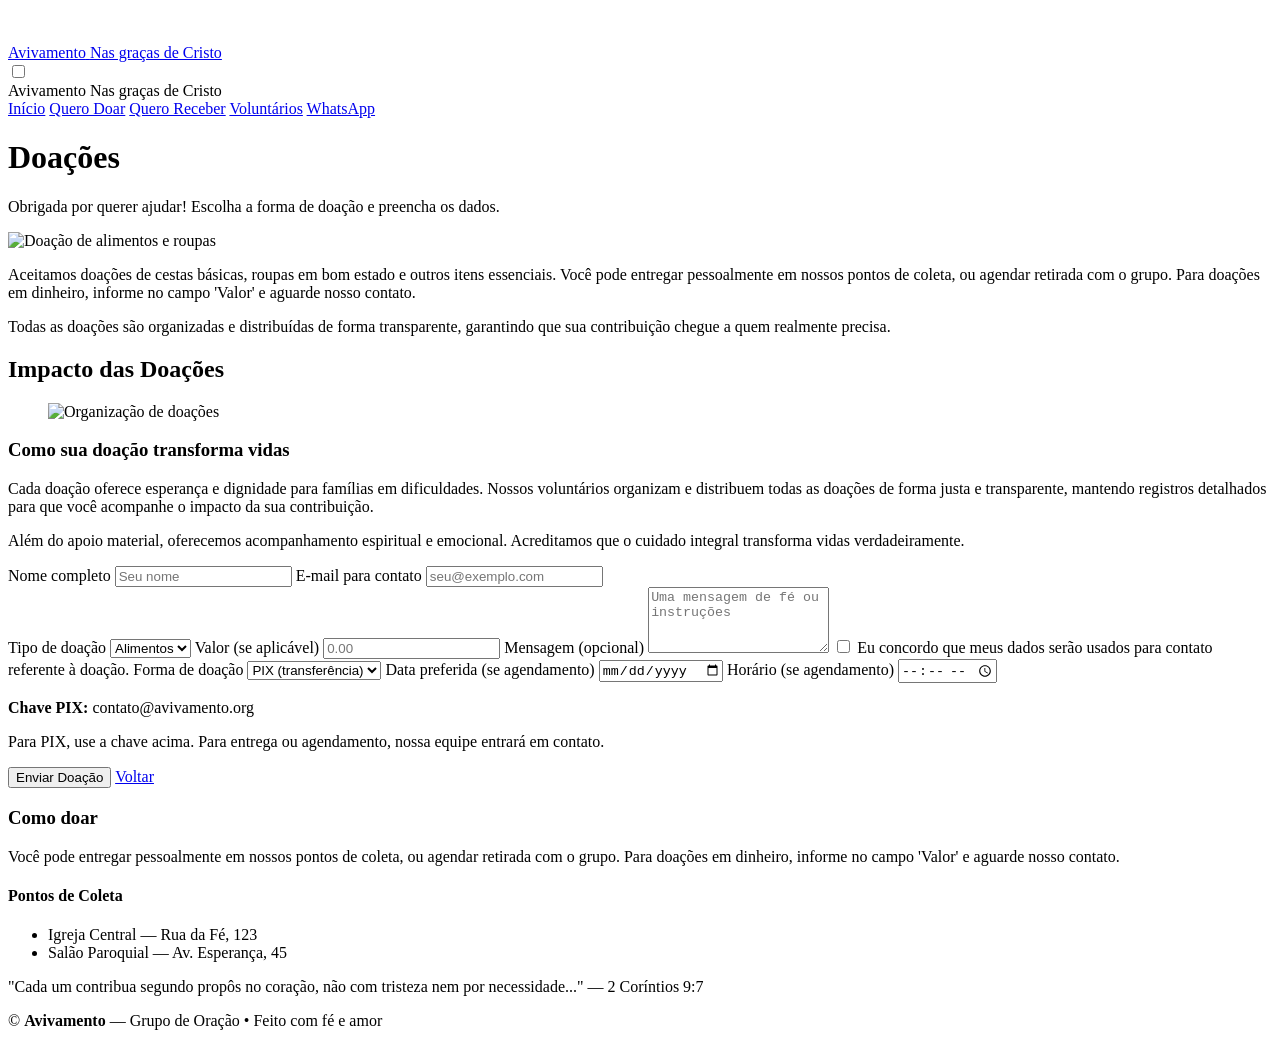
==== pages/doar.html @ 03edd49e "Add files via upload" ====
<!doctype html>
<html lang="pt-BR">
<head>
    <meta charset="utf-8" />
    <meta name="viewport" content="width=device-width,initial-scale=1" />
    <title>Doar — Avivamento</title>
    <link rel="stylesheet" href="../css/styles.css">
    <link href="https://fonts.googleapis.com/css2?family=Inter:wght@300;400;600;700;800&display=swap" rel="stylesheet">
</head>
<body>
    <header class="site-header">
        <div class="header-inner">
            <a class="logo" href="../index.html">
                <svg class="logo-emoji" width="32" height="32" viewBox="0 0 24 24" fill="none" xmlns="http://www.w3.org/2000/svg">
                    <rect x="10" y="2" width="4" height="20" fill="var(--blue-700)" rx="1"/>
                    <rect x="4" y="10" width="16" height="4" fill="var(--blue-700)" rx="1"/>
                </svg>
                <div class="logo-text-wrapper">
                    <span class="logo-text">Avivamento</span>
                    <span class="logo-subtitle">Nas graças de Cristo</span>
                </div>
            </a>
            <input type="checkbox" id="navToggle" class="nav-toggle-checkbox" aria-label="Abrir menu">
            <label for="navToggle" class="nav-toggle-label">
                <span class="hamburger" aria-hidden="true"></span>
            </label>
            <nav class="main-nav" role="navigation" aria-label="Menu principal">
                <div class="nav-logo">
                    <span class="nav-logo-text">Avivamento</span>
                    <span class="nav-logo-subtitle">Nas graças de Cristo</span>
                </div>
                <a href="../index.html">Início</a>
                <a href="doar.html" class="btn btn-primary">Quero Doar</a>
                <a href="receber.html" class="btn btn-outline">Quero Receber</a>
                <a href="voluntarios.html" class="btn btn-ghost">Voluntários</a>
                <a class="btn whatsapp" href="https://wa.me/5511999999999?text=Ol%C3%A1%2C+gostaria+de+ajudar+no+projeto+Avivamento" target="_blank" rel="noopener">WhatsApp</a>
            </nav>
        </div>
    </header>

    <main class="container">
        <div class="page-header">
            <h1>Doações</h1>
            <p class="subtitle lead">Obrigada por querer ajudar! Escolha a forma de doação e preencha os dados.</p>
        </div>
        <div class="page-hero-image">
            <img src="https://abolbrasil.org.br/wordpress/wp-content/uploads/2022/02/b7a24420-bc42-456f-b313-bb6301a29f70.jpg" alt="Doação de alimentos e roupas" />
        </div>
        <div class="intro-text-section">
            <p>Aceitamos doações de cestas básicas, roupas em bom estado e outros itens essenciais. Você pode entregar pessoalmente em nossos pontos de coleta, ou agendar retirada com o grupo. Para doações em dinheiro, informe no campo 'Valor' e aguarde nosso contato.</p>
            <p>Todas as doações são organizadas e distribuídas de forma transparente, garantindo que sua contribuição chegue a quem realmente precisa.</p>
        </div>
        <section class="gallery-section">
            <div class="container">
                <h2 class="gallery-title">Impacto das Doações</h2>
                <div class="grid-photos gallery-grid single-column">
                    <figure class="photo">
                        <img src="https://www.piratininga.sp.gov.br/admin/globalarq/noticia/noticia/651_366/f4fa7f482088ac653918196d984023f1.jpeg" alt="Organização de doações" />
                    </figure>
                </div>
                <div class="donation-impact-text">
                    <h3>Como sua doação transforma vidas</h3>
                    <p>Cada doação oferece esperança e dignidade para famílias em dificuldades. Nossos voluntários organizam e distribuem todas as doações de forma justa e transparente, mantendo registros detalhados para que você acompanhe o impacto da sua contribuição.</p>
                    <p>Além do apoio material, oferecemos acompanhamento espiritual e emocional. Acreditamos que o cuidado integral transforma vidas verdadeiramente.</p>
                </div>
            </div>
        </section>
        <section class="form-section">
            <div class="form-grid">
                <form class="donation-form" action="#" method="post">
                    <div class="field-row">
                        <label>Nome completo
                            <input type="text" name="name" placeholder="Seu nome" required>
                        </label>
                        <label>E-mail para contato
                            <input type="email" name="email" placeholder="seu@exemplo.com" required>
                        </label>
                    </div>
                    <label>Tipo de doação
                        <select name="type">
                            <option>Alimentos</option>
                            <option>Roupas</option>
                            <option>Dinheiro</option>
                            <option>Outros</option>
                        </select>
                    </label>
                    <label>Valor (se aplicável)
                        <input type="number" name="amount" min="0" step="0.01" placeholder="0.00">
                    </label>
                    <label>Mensagem (opcional)
                        <textarea name="message" rows="4" placeholder="Uma mensagem de fé ou instruções"></textarea>
                    </label>
                    <label class="consent"><input type="checkbox" name="consent" required> Eu concordo que meus dados serão usados para contato referente à doação.</label>
                    <label>Forma de doação
                        <select name="donation_method">
                            <option>PIX (transferência)</option>
                            <option>Entrega presencial</option>
                            <option>Agendar retirada</option>
                        </select>
                    </label>
                    <label>Data preferida (se agendamento)
                        <input type="date" name="scheduleDate">
                    </label>
                    <label>Horário (se agendamento)
                        <input type="time" name="scheduleTime">
                    </label>
                    <div class="donation-info-inline">
                        <p><strong>Chave PIX:</strong> contato@avivamento.org</p>
                        <p class="small-quote">Para PIX, use a chave acima. Para entrega ou agendamento, nossa equipe entrará em contato.</p>
                    </div>
                    <div class="form-actions">
                        <button class="btn btn-primary" type="submit">Enviar Doação</button>
                        <a class="btn btn-outline" href="../index.html">Voltar</a>
                    </div>
                </form>

                <aside class="donation-info">
                    <h3>Como doar</h3>
                    <p>Você pode entregar pessoalmente em nossos pontos de coleta, ou agendar retirada com o grupo. Para doações em dinheiro, informe no campo 'Valor' e aguarde nosso contato.</p>
                    <h4>Pontos de Coleta</h4>
                    <ul>
                        <li>Igreja Central — Rua da Fé, 123</li>
                        <li>Salão Paroquial — Av. Esperança, 45</li>
                    </ul>
                    <div class="small-quote">"Cada um contribua segundo propôs no coração, não com tristeza nem por necessidade..." — 2 Coríntios 9:7</div>
                </aside>
            </div>
        </section>
    </main>

    <footer class="site-footer">
        <div class="container footer-inner">
            <p>© <strong>Avivamento</strong> — Grupo de Oração • Feito com fé e amor</p>
        </div>
    </footer>
</body>
</html>
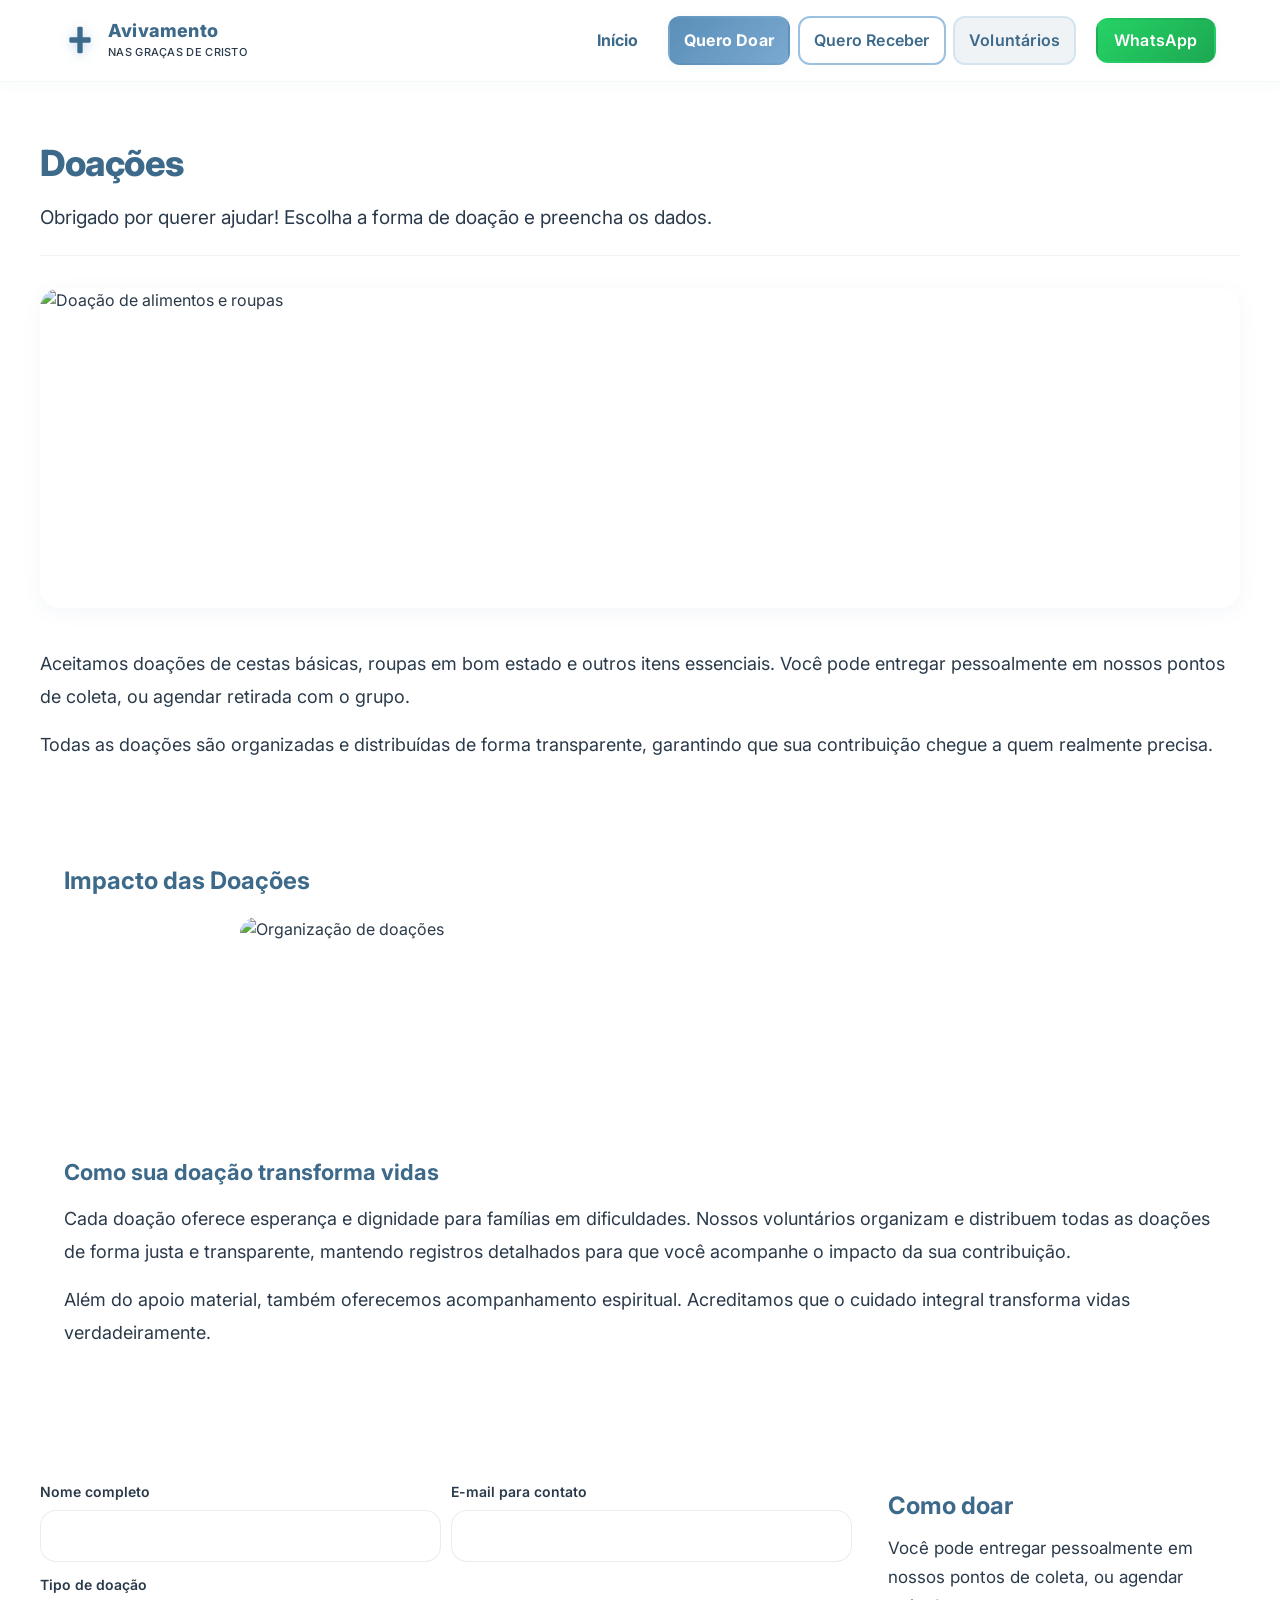
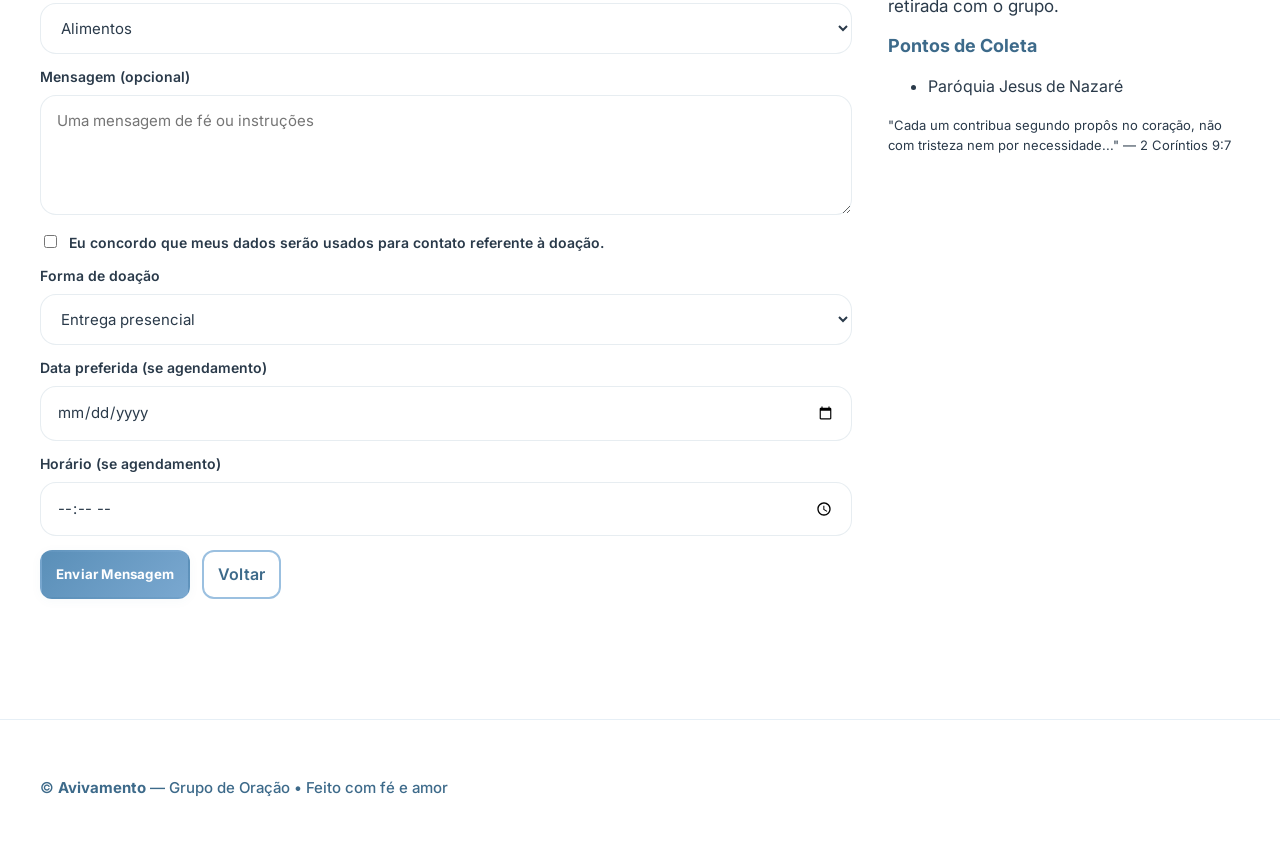
==== commit ec7145a1: "Update doar.html" ====
--- a/pages/doar.html
+++ b/pages/doar.html
@@ -33,7 +33,7 @@
                 <a href="doar.html" class="btn btn-primary">Quero Doar</a>
                 <a href="receber.html" class="btn btn-outline">Quero Receber</a>
                 <a href="voluntarios.html" class="btn btn-ghost">Voluntários</a>
-                <a class="btn whatsapp" href="https://wa.me/5511999999999?text=Ol%C3%A1%2C+gostaria+de+ajudar+no+projeto+Avivamento" target="_blank" rel="noopener">WhatsApp</a>
+                <a class="btn whatsapp" href="https://wa.me/5531973346277?text=Ol%C3%A1%2C+gostaria+de+ajudar+no+projeto+Avivamento" target="_blank" rel="noopener">WhatsApp</a>
             </nav>
         </div>
     </header>
@@ -41,13 +41,13 @@
     <main class="container">
         <div class="page-header">
             <h1>Doações</h1>
-            <p class="subtitle lead">Obrigada por querer ajudar! Escolha a forma de doação e preencha os dados.</p>
+            <p class="subtitle lead">Obrigado por querer ajudar! Escolha a forma de doação e preencha os dados.</p>
         </div>
         <div class="page-hero-image">
             <img src="https://abolbrasil.org.br/wordpress/wp-content/uploads/2022/02/b7a24420-bc42-456f-b313-bb6301a29f70.jpg" alt="Doação de alimentos e roupas" />
         </div>
         <div class="intro-text-section">
-            <p>Aceitamos doações de cestas básicas, roupas em bom estado e outros itens essenciais. Você pode entregar pessoalmente em nossos pontos de coleta, ou agendar retirada com o grupo. Para doações em dinheiro, informe no campo 'Valor' e aguarde nosso contato.</p>
+            <p>Aceitamos doações de cestas básicas, roupas em bom estado e outros itens essenciais. Você pode entregar pessoalmente em nossos pontos de coleta, ou agendar retirada com o grupo.</p>
             <p>Todas as doações são organizadas e distribuídas de forma transparente, garantindo que sua contribuição chegue a quem realmente precisa.</p>
         </div>
         <section class="gallery-section">
@@ -55,37 +55,38 @@
                 <h2 class="gallery-title">Impacto das Doações</h2>
                 <div class="grid-photos gallery-grid single-column">
                     <figure class="photo">
-                        <img src="https://www.piratininga.sp.gov.br/admin/globalarq/noticia/noticia/651_366/f4fa7f482088ac653918196d984023f1.jpeg" alt="Organização de doações" />
+                        <img src="https://i.pinimg.com/originals/ef/d9/ff/efd9ff24892415938627340fffa01ff1.jpg" alt="Organização de doações" />
                     </figure>
                 </div>
                 <div class="donation-impact-text">
                     <h3>Como sua doação transforma vidas</h3>
                     <p>Cada doação oferece esperança e dignidade para famílias em dificuldades. Nossos voluntários organizam e distribuem todas as doações de forma justa e transparente, mantendo registros detalhados para que você acompanhe o impacto da sua contribuição.</p>
-                    <p>Além do apoio material, oferecemos acompanhamento espiritual e emocional. Acreditamos que o cuidado integral transforma vidas verdadeiramente.</p>
+                    <p>Além do apoio material, também oferecemos acompanhamento espiritual. Acreditamos que o cuidado integral transforma vidas verdadeiramente.</p>
                 </div>
             </div>
         </section>
         <section class="form-section">
             <div class="form-grid">
-                <form class="donation-form" action="#" method="post">
+                <!-- <form class="donation-form" action="#" method="post"> -->
+                <form action="https://formsubmit.co/gumails@gmail.com" method="POST">
+                    <input type="hidden" name="_subject" value="Nova doação - Projeto Avivamento">
+                    <input type="hidden" name="_captcha" value="false">
+                    <input type="hidden" name="_template" value="table">
+                    <input type="hidden" name="_autoresponse" value="Recebemos sua doação. Entraremos em contato em breve.">
                     <div class="field-row">
                         <label>Nome completo
-                            <input type="text" name="name" placeholder="Seu nome" required>
+                            <input type="text" name="name" required>
                         </label>
                         <label>E-mail para contato
-                            <input type="email" name="email" placeholder="seu@exemplo.com" required>
+                            <input type="email" name="email" required>
                         </label>
                     </div>
                     <label>Tipo de doação
                         <select name="type">
                             <option>Alimentos</option>
                             <option>Roupas</option>
-                            <option>Dinheiro</option>
                             <option>Outros</option>
                         </select>
-                    </label>
-                    <label>Valor (se aplicável)
-                        <input type="number" name="amount" min="0" step="0.01" placeholder="0.00">
                     </label>
                     <label>Mensagem (opcional)
                         <textarea name="message" rows="4" placeholder="Uma mensagem de fé ou instruções"></textarea>
@@ -93,9 +94,8 @@
                     <label class="consent"><input type="checkbox" name="consent" required> Eu concordo que meus dados serão usados para contato referente à doação.</label>
                     <label>Forma de doação
                         <select name="donation_method">
-                            <option>PIX (transferência)</option>
                             <option>Entrega presencial</option>
-                            <option>Agendar retirada</option>
+                            <option>Retirada agendada</option>
                         </select>
                     </label>
                     <label>Data preferida (se agendamento)
@@ -104,23 +104,18 @@
                     <label>Horário (se agendamento)
                         <input type="time" name="scheduleTime">
                     </label>
-                    <div class="donation-info-inline">
-                        <p><strong>Chave PIX:</strong> contato@avivamento.org</p>
-                        <p class="small-quote">Para PIX, use a chave acima. Para entrega ou agendamento, nossa equipe entrará em contato.</p>
-                    </div>
                     <div class="form-actions">
-                        <button class="btn btn-primary" type="submit">Enviar Doação</button>
+                        <button class="btn btn-primary" type="submit">Enviar Mensagem</button>
                         <a class="btn btn-outline" href="../index.html">Voltar</a>
                     </div>
                 </form>
 
                 <aside class="donation-info">
                     <h3>Como doar</h3>
-                    <p>Você pode entregar pessoalmente em nossos pontos de coleta, ou agendar retirada com o grupo. Para doações em dinheiro, informe no campo 'Valor' e aguarde nosso contato.</p>
+                    <p>Você pode entregar pessoalmente em nossos pontos de coleta, ou agendar retirada com o grupo.</p>
                     <h4>Pontos de Coleta</h4>
                     <ul>
-                        <li>Igreja Central — Rua da Fé, 123</li>
-                        <li>Salão Paroquial — Av. Esperança, 45</li>
+                        <li>Paróquia Jesus de Nazaré</li>
                     </ul>
                     <div class="small-quote">"Cada um contribua segundo propôs no coração, não com tristeza nem por necessidade..." — 2 Coríntios 9:7</div>
                 </aside>
@@ -135,3 +130,5 @@
     </footer>
 </body>
 </html>
+
+
--- a/css/styles.css
+++ b/css/styles.css
@@ -0,0 +1,759 @@
+/* copied from assets/css/styles.css */
+:root{
+    --blue-800: #2d5a7a;
+    --blue-700: #3d6a8a;
+    --blue-600: #5a8fb8;
+    --blue-500: #7aa8d0;
+    --blue-400: #9bc0e0;
+    --blue-300: #b8d4eb;
+    --blue-200: #d4e5f0;
+    --blue-100: #f0f5fa;
+    --blue-50: #f8fafc;
+    --white: #ffffff;
+    --accent: #dc3545;
+    --accent-light: #ff6b7a;
+    --primary: #3d6a8a;
+    --primary-dark: #2d5a7a;
+    --bg: #f8fafc;
+    --bg-light: #fafbfd;
+    --surface: rgba(255,255,255,0.98);
+    --surface-light: rgba(255,255,255,0.85);
+    --text: #2a3a4a;
+    --text-light: #3a4a5a;
+    --muted: #6a7a8a;
+    --muted-light: #9aabba;
+    --radius: 20px;
+    --gap: 24px;
+    --container-width: 1200px;
+    --transition: all 0.4s cubic-bezier(0.25, 0.46, 0.45, 0.94);
+    --shadow-sm: 0 2px 12px rgba(61,106,138,0.04);
+    --shadow-md: 0 4px 20px rgba(61,106,138,0.06);
+    --shadow-lg: 0 8px 32px rgba(61,106,138,0.08);
+}
+*{box-sizing:border-box;font-family:Inter, system-ui, -apple-system, "Segoe UI", Roboto, "Helvetica Neue", Arial, sans-serif}
+html,body{height:100%}
+html{
+    scroll-behavior: smooth;
+}
+body{
+    margin:0;
+    font-family:Inter, system-ui, -apple-system, "Segoe UI", Roboto, "Helvetica Neue", Arial, sans-serif;
+    background:var(--white);
+    color:var(--text);
+    -webkit-font-smoothing:antialiased;
+    -moz-osx-font-smoothing:grayscale;
+    line-height:1.55;
+    font-size:16px;
+    -webkit-tap-highlight-color: transparent;
+    word-wrap:break-word;
+    overflow-wrap:break-word;
+}
+/* Page transition */
+main{
+    animation: fadeInUp 0.5s ease-out;
+}
+@keyframes fadeInUp{
+    from{
+        opacity:0;
+        transform:translateY(20px);
+    }
+    to{
+        opacity:1;
+        transform:translateY(0);
+    }
+}
+.container{
+    width:calc(100% - 48px);
+    max-width:var(--container-width);
+    margin:0 auto;
+    padding:32px 0;
+    text-align:left;
+    transition: var(--transition);
+}
+main > .container{
+    padding:48px 0;
+    text-align:left;
+}
+main .container p, main .container li, main .container blockquote{text-align:left;word-wrap:break-word;overflow-wrap:break-word}
+.site-header{
+    background:rgba(255,255,255,0.95);
+    backdrop-filter: blur(20px);
+    -webkit-backdrop-filter: blur(20px);
+    border-bottom:1px solid rgba(61,106,138,0.06);
+    position:sticky;
+    top:0;
+    z-index:60;
+    margin:0;
+    border-radius:0;
+    box-shadow:var(--shadow-sm);
+    padding:0;
+    transition: var(--transition);
+}
+.site-header:hover{
+    box-shadow:var(--shadow-sm);
+}
+.header-inner{
+    display:flex;
+    align-items:center;
+    justify-content:space-between;
+    gap:16px;
+    padding:16px 24px;
+    max-width:var(--container-width);
+    margin:0 auto;
+    width:calc(100% - 48px);
+}
+.logo{display:flex;align-items:center;gap:12px;text-decoration:none;color:var(--text);transition:transform 0.2s ease}
+.logo:hover{transform:scale(1.02)}
+.logo-emoji{width:32px;height:32px;flex-shrink:0;filter:drop-shadow(0 2px 6px rgba(13,95,168,0.25))}
+.logo-emoji path{stroke:var(--blue-700)}
+.logo-text-wrapper{display:flex;flex-direction:column;gap:2px}
+.logo-text{font-weight:800;font-size:18px;letter-spacing:0.2px;color:var(--blue-700);line-height:1.2}
+.logo-subtitle{font-size:11px;color:var(--text);font-weight:500;letter-spacing:0.3px;text-transform:uppercase}
+.main-nav{display:flex;align-items:center;gap:8px}
+.main-nav a:not(.btn){margin:0 6px;text-decoration:none;color:var(--blue-700);padding:8px 14px;border-radius:10px;font-weight:700;transition:all 0.2s ease;background:transparent;border:2px solid transparent}
+.main-nav a:not(.btn):hover{background:var(--blue-50);color:var(--blue-800);border-color:var(--blue-200)}
+.btn{display:inline-flex;align-items:center;gap:8px;padding:12px 18px;border-radius:12px;text-decoration:none;font-weight:700;cursor:pointer;border:2px solid transparent;transition:var(--transition);font-family:Inter, system-ui, -apple-system, "Segoe UI", Roboto, "Helvetica Neue", Arial, sans-serif;position:relative;overflow:hidden}
+.btn::before{content:'';position:absolute;top:50%;left:50%;width:0;height:0;border-radius:50%;background:rgba(255,255,255,0.2);transform:translate(-50%,-50%);transition:width 0.6s,height 0.6s}
+.btn:hover::before{width:300px;height:300px}
+.btn-primary{background:linear-gradient(135deg,var(--blue-600),var(--blue-500));color:var(--white);box-shadow:var(--shadow-sm);transform:translateY(0);border:2px solid transparent;z-index:1}
+.btn-primary:hover{transform:translateY(-2px);box-shadow:var(--shadow-md);background:linear-gradient(135deg,var(--blue-500),var(--blue-400));border-color:rgba(255,255,255,0.2)}
+.btn-outline{background:transparent;border:2px solid var(--blue-400);color:var(--blue-700);font-weight:600;z-index:1}
+.btn-outline:hover{background:var(--blue-50);border-color:var(--blue-400);color:var(--blue-800);transform:translateY(-1px);box-shadow:var(--shadow-sm)}
+.btn-ghost{background:rgba(61,106,138,0.08);border:2px solid var(--blue-200);color:var(--blue-700);font-weight:600;padding:10px 16px;z-index:1}
+.btn-ghost:hover{background:var(--blue-50);border-color:var(--blue-300);color:var(--blue-800);transform:translateY(-1px);box-shadow:var(--shadow-sm)}
+.large{padding:14px 22px;font-size:16px}
+
+.hero{padding:48px 0 12px;position:relative}
+.hero-grid{display:grid;grid-template-columns:1fr 520px;gap:36px;align-items:center}
+.hero-content h1{font-size:clamp(32px,5vw,48px);margin:0 0 16px;line-height:1.1;font-weight:800;color:var(--blue-700)}
+.hero-content h2{font-size:20px;margin:0 0 14px;color:var(--blue-700);font-weight:600;line-height:1.4}
+.hero-content .lead{color:var(--text);font-size:19px;max-width:65ch;line-height:1.8;font-weight:400;text-align:left;word-wrap:break-word;overflow-wrap:break-word}
+.cta-row{margin-top:20px;display:flex;gap:12px}
+.hero-media{position:relative}
+.hero-media img{width:100%;height:420px;object-fit:cover;border-radius:20px;box-shadow:0 8px 32px rgba(61,106,138,0.06);display:block}
+.accent{color:var(--blue-600);font-weight:800}
+
+.page-header{padding:28px 0 20px;border-bottom:1px solid rgba(61,106,138,0.08);margin-bottom:32px;transition:var(--transition)}
+.page-header h1{font-size:clamp(28px,3vw,36px);margin:0 0 16px;color:var(--blue-700);font-weight:800;line-height:1.2;letter-spacing:-0.5px}
+.page-header h2{font-size:clamp(24px,3vw,32px);margin:0 0 16px;color:var(--blue-700);font-weight:800;line-height:1.3;letter-spacing:-0.3px}
+.page-header .subtitle{color:var(--text);margin:0;font-size:19px;line-height:1.8;font-weight:400;text-align:left;word-wrap:break-word;overflow-wrap:break-word}
+.page-header .subtitle.lead{text-align:left;max-width:100%;white-space:normal}
+.page-hero-image{margin:32px 0;border-radius:var(--radius);overflow:hidden;box-shadow:var(--shadow-md);width:100%;transition:var(--transition)}
+.page-hero-image:hover{box-shadow:var(--shadow-lg);transform:translateY(-2px)}
+.page-hero-image img{width:100%;height:320px;object-fit:cover;display:block;margin:0 auto;transition:transform 0.6s ease}
+.page-hero-image:hover img{transform:scale(1.02)}
+
+/* Form refinements */
+.form-grid{display:grid;grid-template-columns:1fr 340px;gap:28px;align-items:start}
+.donation-form, .request-form{padding:22px}
+.form-grid label{font-size:14px}
+.form-grid .field-row{display:grid;grid-template-columns:1fr 1fr;gap:10px}
+.form-actions{justify-content:flex-start}
+.btn{padding:10px 14px}
+
+@media (max-width:900px){
+    .form-grid{grid-template-columns:1fr;gap:18px}
+    .page-header{padding:14px 0}
+}
+.hero-landing{padding-top:64px;padding-bottom:40px}
+.hero-landing .eyebrow{font-weight:700;color:var(--blue-700);margin-bottom:10px;text-transform:uppercase;letter-spacing:0.5px;font-size:13px}
+.stats-row{display:flex;gap:18px;margin-top:20px}
+.stats-row .stat{background:var(--white);padding:14px 18px;border-radius:16px;box-shadow:var(--shadow-sm);min-width:140px;text-align:center;border:1px solid rgba(61,106,138,0.08)}
+.stats-row .stat strong{display:block;font-size:22px;color:var(--blue-700);font-weight:800}
+.stats-row .stat span{display:block;font-size:12px;color:var(--text);margin-top:4px;text-transform:uppercase;letter-spacing:0.5px}
+
+.solutions{padding:42px 0}
+.solutions .page-header{text-align:left;max-width:100%;margin:0 auto 28px}
+.solutions .page-header .subtitle.lead{text-align:left;white-space:normal}
+.solutions-grid{display:grid;grid-template-columns:repeat(4,1fr);gap:18px}
+.solution{background:var(--white);padding:24px;border-radius:var(--radius);box-shadow:var(--shadow-sm);min-height:160px;border:1px solid rgba(61,106,138,0.08);transition:var(--transition);position:relative;overflow:hidden}
+.solution::before{content:'';position:absolute;top:0;left:0;width:3px;height:100%;background:linear-gradient(180deg,var(--blue-400),var(--blue-300));transform:scaleY(0);transition:transform 0.4s ease}
+.solution:hover::before{transform:scaleY(1)}
+.solution:hover{transform:translateY(-3px);box-shadow:var(--shadow-md);border-color:var(--blue-200)}
+.solution h3{font-size:18px;margin:0 0 12px;color:var(--blue-700);font-weight:700;line-height:1.4}
+.solution p{margin:0;color:var(--text);font-size:16px;line-height:1.7;text-align:left;word-wrap:break-word;overflow-wrap:break-word}
+
+.areas{padding:28px 0}
+.areas .page-header{margin-bottom:28px}
+.areas-grid{display:grid;grid-template-columns:repeat(3,1fr);gap:18px;align-items:stretch}
+.area-card{background:var(--white);border-radius:var(--radius);padding:24px;display:flex;flex-direction:column;justify-content:space-between;box-shadow:var(--shadow-sm);border:1px solid rgba(61,106,138,0.08);transition:var(--transition);position:relative;overflow:hidden}
+.area-card::after{content:'';position:absolute;top:0;left:0;right:0;height:2px;background:linear-gradient(90deg,var(--blue-400),var(--blue-300));transform:scaleX(0);transition:transform 0.4s ease}
+.area-card:hover::after{transform:scaleX(1)}
+.area-card:hover{transform:translateY(-3px);box-shadow:var(--shadow-md);border-color:var(--blue-200)}
+.area-card img{width:100%;height:140px;object-fit:cover;border-radius:16px;margin-bottom:14px}
+.area-card h4{margin:0 0 12px;color:var(--blue-700);font-weight:700;font-size:18px;line-height:1.4}
+.area-card p{margin:0 0 14px;color:var(--text);line-height:1.7;font-size:16px;text-align:left;word-wrap:break-word;overflow-wrap:break-word}
+.area-card .area-actions{display:flex;gap:8px}
+
+@media (max-width:1000px){
+    .areas-grid{grid-template-columns:repeat(2,1fr)}
+    .solutions-grid{grid-template-columns:repeat(2,1fr)}
+    .features-inner{grid-template-columns:1fr}
+    .feature-visual{order:-1}
+    .grid-photos{grid-template-columns:repeat(2,1fr)}
+}
+@media (max-width:560px){
+    .areas-grid{grid-template-columns:1fr}
+    .solutions-grid{grid-template-columns:1fr}
+    .grid-photos{grid-template-columns:1fr}
+    .ponto-grid{grid-template-columns:1fr}
+    .pontos-grid{grid-template-columns:1fr}
+    .page-hero-image img{height:200px}
+}
+
+.features{padding:34px 0}
+.features-inner{display:grid;grid-template-columns:1fr 420px;gap:24px;align-items:center}
+.feature-visual img{width:100%;object-fit:cover;border-radius:var(--radius);box-shadow:var(--shadow-sm)}
+.feature-list h3{margin-top:0;font-size:24px;color:var(--blue-700);font-weight:700;line-height:1.3;margin-bottom:16px}
+.feature-list ul{padding-left:18px;list-style:none;padding-left:0}
+.feature-list li{margin-bottom:12px;padding-left:28px;position:relative;color:var(--text);line-height:1.6;font-size:16px}
+.feature-list li::before{content:"✓";position:absolute;left:0;color:var(--blue-600);font-weight:800;font-size:16px}
+.feature-list p{margin:16px 0;font-size:16px;line-height:1.7;color:var(--text)}
+.feature-list .btn{margin-top:20px}
+
+.testimonials{padding:32px 0}
+
+.mission{display:grid;grid-template-columns:1fr 420px;gap:20px;padding:36px 0}
+.card{background:var(--white);padding:24px;border-radius:var(--radius);box-shadow:var(--shadow-sm);flex:1}
+.card h3{margin-top:0}
+.quote-card blockquote{margin:0;font-style:italic;color:var(--accent);font-size:18px}
+
+/* Typography - Padronização de fontes */
+h1{font-size:clamp(28px,4vw,44px);font-weight:800;line-height:1.2;color:var(--blue-700);margin:0 0 16px}
+h2{font-size:clamp(24px,3vw,32px);font-weight:800;line-height:1.3;color:var(--blue-700);margin:0 0 14px}
+h3{font-size:clamp(20px,2.5vw,24px);font-weight:700;line-height:1.4;color:var(--blue-700);margin:0 0 12px}
+h4{font-size:18px;font-weight:700;line-height:1.4;color:var(--blue-700);margin:0 0 10px}
+h5{font-size:16px;font-weight:600;line-height:1.5;color:var(--blue-700);margin:0 0 8px}
+p{margin:0 0 12px;line-height:1.7;color:var(--text);font-size:17px;text-align:left;word-wrap:break-word;overflow-wrap:break-word}
+.lead{color:var(--text);font-size:19px;line-height:1.8;max-width:65ch;font-weight:400;text-align:left;word-wrap:break-word;overflow-wrap:break-word}
+
+.gallery{padding:28px 0}
+.gallery .page-header{margin-bottom:20px}
+.grid-photos{display:grid;grid-template-columns:repeat(4,1fr);gap:14px}
+.grid-photos figure{margin:0;overflow:hidden;border-radius:10px}
+.grid-photos img{width:100%;height:180px;object-fit:cover;border-radius:16px;transition:var(--transition)}
+.grid-photos img:hover{transform:scale(1.02);box-shadow:var(--shadow-md)}
+
+.ponto-encontro{padding:32px 0}
+.ponto-grid{display:grid;grid-template-columns:1fr 420px;gap:22px;align-items:start}
+.pontos-grid{display:grid;grid-template-columns:repeat(2,1fr);gap:22px;align-items:start;margin-bottom:24px}
+.map-box{border-radius:var(--radius);overflow:hidden;background:var(--white);padding:24px;box-shadow:var(--shadow-sm);border:1px solid rgba(61,106,138,0.08)}
+.map-static h4{margin-top:0;color:var(--blue-700);font-weight:700;font-size:20px}
+.map-static p{margin:10px 0;color:var(--text);line-height:1.6;text-align:left}
+.map-static strong{color:var(--blue-700);font-weight:600}
+.testimonials-side{background:var(--white);padding:20px;border-radius:var(--radius);box-shadow:var(--shadow-sm);border:1px solid rgba(61,106,138,0.08)}
+.testimonials-full{margin-top:24px;width:100%}
+.testimonials-side h4{margin-top:0;color:var(--blue-700);font-weight:700;font-size:18px;margin-bottom:16px}
+.testimonials-side blockquote{font-size:15px;margin:0 0 16px;padding:14px;background:var(--blue-50);border-left:3px solid var(--blue-400);border-radius:12px;color:var(--text);text-align:left}
+.testimonials-side cite{display:block;margin-top:8px;color:var(--text);font-size:13px;font-style:normal}
+.testimonials-side .small-quote{margin-top:12px}
+/* Button & card refinements */
+.solution h3{font-size:17px;margin-bottom:8px;color:var(--blue-700);font-weight:700}
+.btn{letter-spacing:0.2px}
+.card, .solution, .testimonials-side{transition:transform 0.4s cubic-bezier(0.25, 0.46, 0.45, 0.94),box-shadow 0.4s cubic-bezier(0.25, 0.46, 0.45, 0.94)}
+.card:hover, .solution:hover, .testimonials-side:hover{transform:translateY(-3px);box-shadow:var(--shadow-md)}
+
+/* Footer */
+.site-footer{background:var(--white);border-top:1px solid rgba(13,95,168,0.1);margin-top:60px;padding:24px 0}
+.footer-inner{text-align:center}
+.footer-inner p{margin:0;color:var(--blue-700);font-size:15px;font-weight:500;line-height:1.6}
+.footer-inner strong{color:var(--blue-700);font-weight:700}
+.sr-only{position:absolute;width:1px;height:1px;padding:0;margin:-1px;overflow:hidden;clip:rect(0,0,0,0);white-space:nowrap;border:0}
+
+/* Emphasize blue links */
+a{color:var(--blue-700)}
+.btn-ghost{color:var(--blue-700)}
+
+.form-section{padding:28px 0}
+.form-grid{display:grid;grid-template-columns:1fr 360px;gap:28px;align-items:start}
+.donation-form, .request-form{background:var(--white);padding:32px;border-radius:var(--radius);box-shadow:var(--shadow-sm);border:1px solid rgba(61,106,138,0.08);transition:var(--transition)}
+.donation-form:hover, .request-form:hover{box-shadow:var(--shadow-md);transform:translateY(-2px)}
+.donation-info{background:transparent;padding:8px}
+.donation-info p{text-align:left}
+label{display:block;margin-bottom:12px;font-size:14px;color:var(--text);font-weight:600;line-height:1.5}
+input[type="text"], input[type="email"], input[type="tel"], input[type="number"], input[type="date"], input[type="time"], select, textarea{
+    width:100%;padding:14px 16px;border-radius:16px;border:1px solid rgba(61,106,138,0.12);font-size:15px;margin-top:8px;background:var(--white);color:var(--text);transition:var(--transition);line-height:1.5;font-family:Inter, system-ui, -apple-system, "Segoe UI", Roboto, "Helvetica Neue", Arial, sans-serif;
+}
+input:focus, textarea:focus, select:focus{outline:none;border-color:var(--blue-400);box-shadow:var(--shadow-sm);background:var(--white);transform:translateY(-1px)}
+input:hover, textarea:hover, select:hover{border-color:var(--blue-300)}
+button, input[type="submit"], input[type="button"], input[type="reset"]{font-family:Inter, system-ui, -apple-system, "Segoe UI", Roboto, "Helvetica Neue", Arial, sans-serif}
+blockquote, cite, code, pre, kbd, samp{font-family:Inter, system-ui, -apple-system, "Segoe UI", Roboto, "Helvetica Neue", Arial, sans-serif}
+.form-grid .donation-form .two{display:grid;grid-template-columns:1fr 1fr;gap:12px}
+.form-actions{display:flex;gap:12px;margin-top:14px}
+.small-quote{margin-top:16px;font-size:13px;color:var(--text);text-align:left}
+
+/* WhatsApp and floating */
+.whatsapp{background:linear-gradient(135deg,#25D366,#1DA851);color:#fff;border-radius:12px;padding:8px 16px;margin-left:12px;box-shadow:var(--shadow-sm);font-weight:600;border:2px solid transparent}
+.whatsapp:hover{transform:translateY(-1px);box-shadow:var(--shadow-md);background:linear-gradient(135deg,#2EE672,#25D366);border-color:rgba(255,255,255,0.2)}
+.floating-whatsapp{
+    position:fixed;
+    right:18px;
+    bottom:18px;
+    z-index:80;
+    border-radius:999px;
+    box-shadow:var(--shadow-md);
+}
+.floating-whatsapp a{display:block;padding:14px 18px;color:#fff;background:linear-gradient(135deg,#25D366,#1DA851);border-radius:999px;font-weight:600;box-shadow:var(--shadow-sm);transition:var(--transition)}
+.floating-whatsapp a:hover{transform:scale(1.03);box-shadow:var(--shadow-md)}
+
+/* Map section */
+.map-section{padding:18px 0}
+
+/* Donation info inline */
+.donation-info-inline{background:linear-gradient(180deg,var(--blue-100),#fff);padding:16px;border-radius:10px;margin:12px 0;border-left:4px solid var(--blue-600);box-shadow:0 4px 12px rgba(13,95,168,0.06)}
+.donation-info-inline p{margin:6px 0;text-align:left}
+
+.consent{font-size:13px;color:var(--text);display:block;margin-top:8px}
+.consent input{margin-right:8px}
+
+/* Floating WhatsApp on mobile */
+@media (max-width:900px){
+    .floating-whatsapp{display:block}
+}
+
+/* Nav toggle (mobile) - CSS only with checkbox hack */
+.nav-toggle-checkbox{display:none}
+.nav-toggle-label{display:none;background:transparent;border:0;padding:8px;cursor:pointer}
+.nav-toggle-label .hamburger{width:22px;height:2px;background:var(--text);display:block;position:relative;border-radius:2px}
+.nav-toggle-label .hamburger::before,.nav-toggle-label .hamburger::after{content:"";position:absolute;left:0;width:22px;height:2px;background:var(--text);border-radius:2px;transition:transform .18s ease, top .18s ease, bottom .18s ease}
+.nav-toggle-label .hamburger::before{top:-7px}
+.nav-toggle-label .hamburger::after{bottom:-7px}
+.nav-toggle-checkbox:checked ~ .nav-toggle-label .hamburger{background:transparent}
+.nav-toggle-checkbox:checked ~ .nav-toggle-label .hamburger::before{transform:rotate(45deg);top:0}
+.nav-toggle-checkbox:checked ~ .nav-toggle-label .hamburger::after{transform:rotate(-45deg);bottom:0}
+
+.nav-logo{display:none;padding:12px 0;border-bottom:1px solid rgba(13,95,168,0.1);margin-bottom:12px}
+.nav-logo-text{display:block;font-weight:800;font-size:18px;color:var(--blue-700);margin-bottom:4px}
+.nav-logo-subtitle{display:block;font-size:11px;color:var(--text);font-weight:500;letter-spacing:0.3px;text-transform:uppercase}
+
+@media (max-width:880px){
+    .header-inner{padding:12px 16px;width:calc(100% - 32px)}
+    .main-nav{position:fixed;right:12px;top:70px;background:var(--white);flex-direction:column;padding:20px;border-radius:12px;box-shadow:0 18px 40px rgba(13,95,168,0.15);display:none;min-width:240px;z-index:100;border:1px solid rgba(13,95,168,0.1)}
+    .main-nav a{margin:8px 0;width:100%;text-align:center;justify-content:center}
+    .nav-toggle-label{display:block}
+    .nav-toggle-checkbox:checked ~ .main-nav{display:flex}
+    .logo-text{font-size:16px}
+    .logo-subtitle{font-size:10px}
+    .logo-emoji{width:28px;height:28px}
+    .nav-logo{display:block}
+}
+
+/* Hero - simple fade-in on load */
+@keyframes fadeIn{from{opacity:0;transform:translateY(8px)}to{opacity:1;transform:translateY(0)}}
+.hero-content{animation:fadeIn .6s ease}
+.hero-media{animation:fadeIn .7s ease}
+
+/* Gallery - simple hover effect only */
+.grid-photos figure:hover img{transform:scale(1.05)}
+.gallery-section{padding:32px 0}
+.gallery-title{font-size:24px;margin-bottom:20px;color:var(--blue-700);font-weight:700;line-height:1.3;text-align:left}
+.gallery-grid{grid-template-columns:repeat(auto-fit, minmax(250px, 1fr));gap:16px;width:100%}
+.gallery-grid.single-column{grid-template-columns:1fr;max-width:800px;margin:0 auto}
+.gallery-grid .photo{width:100%;margin:0}
+.gallery-grid .photo img{width:100%;height:200px;display:block;object-fit:cover;border-radius:16px;transition:var(--transition)}
+.gallery-grid .photo img:hover{transform:scale(1.02);box-shadow:var(--shadow-md)}
+
+/* Text sections with enhanced styling */
+.intro-text-section,
+.donation-impact-text,
+.help-info-text,
+.volunteer-info-text,
+.solutions-text,
+.areas-description,
+.project-info-text{
+    margin: 40px 0;
+    transition: var(--transition);
+}
+.intro-text-section p,
+.donation-impact-text p,
+.help-info-text p,
+.volunteer-info-text p,
+.solutions-text p,
+.areas-description p,
+.project-info-text p{
+    font-size: 18px;
+    line-height: 1.8;
+    margin-bottom: 16px;
+    color: var(--text);
+}
+.intro-text-section p:last-child,
+.donation-impact-text p:last-child,
+.help-info-text p:last-child,
+.volunteer-info-text p:last-child,
+.solutions-text p:last-child,
+.areas-description p:last-child,
+.project-info-text p:last-child{
+    margin-bottom: 0;
+}
+.donation-impact-text h3,
+.help-info-text h3,
+.volunteer-info-text h3{
+    margin-top: 0;
+    color: var(--blue-700);
+    font-size: 22px;
+    margin-bottom: 16px;
+    font-weight: 700;
+}
+
+
+/* ============================================
+   ANIMAÇÕES E TRANSIÇÕES AVANÇADAS
+   ============================================ */
+
+/* Animações de entrada para elementos */
+@keyframes slideInLeft {
+    from {
+        opacity: 0;
+        transform: translateX(-30px);
+    }
+    to {
+        opacity: 1;
+        transform: translateX(0);
+    }
+}
+
+@keyframes slideInRight {
+    from {
+        opacity: 0;
+        transform: translateX(30px);
+    }
+    to {
+        opacity: 1;
+        transform: translateX(0);
+    }
+}
+
+@keyframes slideInUp {
+    from {
+        opacity: 0;
+        transform: translateY(30px);
+    }
+    to {
+        opacity: 1;
+        transform: translateY(0);
+    }
+}
+
+@keyframes fadeInScale {
+    from {
+        opacity: 0;
+        transform: scale(0.95);
+    }
+    to {
+        opacity: 1;
+        transform: scale(1);
+    }
+}
+
+@keyframes pulse {
+    0%, 100% {
+        transform: scale(1);
+    }
+    50% {
+        transform: scale(1.05);
+    }
+}
+
+@keyframes shimmer {
+    0% {
+        background-position: -1000px 0;
+    }
+    100% {
+        background-position: 1000px 0;
+    }
+}
+
+/* Animações de entrada para seções principais */
+.hero-content {
+    animation: slideInLeft 0.8s cubic-bezier(0.4, 0, 0.2, 1);
+}
+
+.hero-media {
+    animation: slideInRight 0.8s cubic-bezier(0.4, 0, 0.2, 1) 0.2s both;
+}
+
+.page-header {
+    animation: fadeInUp 0.6s ease-out;
+}
+
+/* Animações para cards e elementos interativos */
+.area-card,
+.solution,
+.card,
+.testimonials-side,
+.map-box {
+    animation: fadeInScale 0.6s ease-out;
+    animation-fill-mode: both;
+}
+
+.area-card:nth-child(1) { animation-delay: 0.1s; }
+.area-card:nth-child(2) { animation-delay: 0.2s; }
+.area-card:nth-child(3) { animation-delay: 0.3s; }
+
+.solution:nth-child(1) { animation-delay: 0.1s; }
+.solution:nth-child(2) { animation-delay: 0.2s; }
+.solution:nth-child(3) { animation-delay: 0.3s; }
+.solution:nth-child(4) { animation-delay: 0.4s; }
+
+/* Transições aprimoradas para hover */
+.area-card,
+.solution,
+.card,
+.testimonials-side,
+.map-box,
+.donation-form,
+.request-form {
+    transition: transform 0.3s cubic-bezier(0.4, 0, 0.2, 1),
+                box-shadow 0.3s cubic-bezier(0.4, 0, 0.2, 1),
+                border-color 0.3s ease;
+}
+
+.area-card:hover,
+.solution:hover,
+.card:hover,
+.testimonials-side:hover,
+.map-box:hover {
+    transform: translateY(-3px) scale(1.01);
+}
+
+/* Animações para imagens */
+.area-card img,
+.gallery-grid .photo img,
+.grid-photos img,
+.feature-visual img {
+    transition: transform 0.5s cubic-bezier(0.4, 0, 0.2, 1),
+                filter 0.3s ease,
+                box-shadow 0.3s ease;
+}
+
+.area-card:hover img,
+.gallery-grid .photo:hover img,
+.grid-photos figure:hover img {
+    transform: scale(1.02);
+    filter: brightness(1.02);
+}
+
+/* Animações para botões */
+.btn {
+    position: relative;
+    overflow: hidden;
+    transition: all 0.3s cubic-bezier(0.4, 0, 0.2, 1);
+}
+
+.btn::after {
+    content: '';
+    position: absolute;
+    top: 50%;
+    left: 50%;
+    width: 0;
+    height: 0;
+    border-radius: 50%;
+    background: rgba(255, 255, 255, 0.3);
+    transform: translate(-50%, -50%);
+    transition: width 0.6s ease, height 0.6s ease;
+}
+
+.btn:hover::after {
+    width: 400px;
+    height: 400px;
+}
+
+.btn-primary:hover {
+    transform: translateY(-4px) scale(1.02);
+    box-shadow: 0 12px 32px rgba(13, 95, 168, 0.25);
+}
+
+.btn-outline:hover,
+.btn-ghost:hover {
+    transform: translateY(-3px) scale(1.02);
+}
+
+/* Animações para formulários */
+input[type="text"],
+input[type="email"],
+input[type="tel"],
+input[type="number"],
+input[type="date"],
+input[type="time"],
+select,
+textarea {
+    transition: all 0.3s cubic-bezier(0.4, 0, 0.2, 1);
+}
+
+input:focus,
+textarea:focus,
+select:focus {
+    transform: translateY(-2px);
+    box-shadow: 0 12px 28px rgba(13, 95, 168, 0.18);
+}
+
+/* Animações para textos */
+.intro-text-section,
+.donation-impact-text,
+.help-info-text,
+.volunteer-info-text,
+.solutions-text,
+.areas-description,
+.project-info-text {
+    animation: slideInUp 0.7s ease-out;
+    animation-fill-mode: both;
+}
+
+.intro-text-section { animation-delay: 0.2s; }
+.donation-impact-text { animation-delay: 0.3s; }
+.help-info-text { animation-delay: 0.3s; }
+.volunteer-info-text { animation-delay: 0.3s; }
+.solutions-text { animation-delay: 0.2s; }
+.areas-description { animation-delay: 0.2s; }
+.project-info-text { animation-delay: 0.3s; }
+
+/* Animações para estatísticas */
+.stats-row .stat {
+    animation: fadeInScale 0.6s ease-out;
+    animation-fill-mode: both;
+    transition: transform 0.3s ease, box-shadow 0.3s ease;
+}
+
+.stats-row .stat:nth-child(1) { animation-delay: 0.1s; }
+.stats-row .stat:nth-child(2) { animation-delay: 0.2s; }
+.stats-row .stat:nth-child(3) { animation-delay: 0.3s; }
+
+.stats-row .stat:hover {
+    transform: translateY(-4px) scale(1.05);
+    box-shadow: 0 12px 32px rgba(13, 95, 168, 0.15);
+}
+
+/* Animações para galeria */
+.gallery-grid .photo {
+    animation: fadeInScale 0.6s ease-out;
+    animation-fill-mode: both;
+}
+
+.gallery-grid .photo:nth-child(1) { animation-delay: 0.1s; }
+.gallery-grid .photo:nth-child(2) { animation-delay: 0.2s; }
+.gallery-grid .photo:nth-child(3) { animation-delay: 0.3s; }
+.gallery-grid .photo:nth-child(4) { animation-delay: 0.4s; }
+
+/* Animações para WhatsApp flutuante */
+.floating-whatsapp {
+    animation: pulse 2s ease-in-out infinite;
+}
+
+.floating-whatsapp a {
+    transition: var(--transition);
+}
+
+.floating-whatsapp a:hover {
+    transform: scale(1.03);
+    animation: none;
+}
+
+/* Animações para logo */
+.logo {
+    transition: transform 0.3s cubic-bezier(0.4, 0, 0.2, 1);
+}
+
+.logo:hover {
+    transform: scale(1.05) rotate(-2deg);
+}
+
+.logo-emoji {
+    transition: transform 0.3s ease, filter 0.3s ease;
+}
+
+.logo:hover .logo-emoji {
+    transform: rotate(10deg) scale(1.1);
+    filter: drop-shadow(0 4px 8px rgba(13, 95, 168, 0.3));
+}
+
+/* Animações para header */
+.site-header {
+    transition: box-shadow 0.3s ease, backdrop-filter 0.3s ease;
+}
+
+/* Animações para feature list */
+.feature-list li {
+    animation: slideInLeft 0.5s ease-out;
+    animation-fill-mode: both;
+    transition: transform 0.2s ease, color 0.2s ease;
+}
+
+.feature-list li:nth-child(1) { animation-delay: 0.1s; }
+.feature-list li:nth-child(2) { animation-delay: 0.2s; }
+.feature-list li:nth-child(3) { animation-delay: 0.3s; }
+.feature-list li:nth-child(4) { animation-delay: 0.4s; }
+.feature-list li:nth-child(5) { animation-delay: 0.5s; }
+
+.feature-list li:hover {
+    transform: translateX(8px);
+    color: var(--blue-700);
+}
+
+/* Animações para testimonials */
+.testimonials-side blockquote {
+    animation: fadeInScale 0.5s ease-out;
+    animation-fill-mode: both;
+    transition: transform 0.2s ease, box-shadow 0.2s ease;
+}
+
+.testimonials-side blockquote:nth-child(1) { animation-delay: 0.1s; }
+.testimonials-side blockquote:nth-child(2) { animation-delay: 0.2s; }
+
+.testimonials-side blockquote:hover {
+    transform: translateX(2px);
+    box-shadow: var(--shadow-sm);
+}
+
+/* Animações para page hero image */
+.page-hero-image {
+    animation: fadeInScale 0.8s ease-out;
+}
+
+.page-hero-image img {
+    transition: transform 0.7s cubic-bezier(0.4, 0, 0.2, 1);
+}
+
+.page-hero-image:hover img {
+    transform: scale(1.05);
+}
+
+/* Animações para pontos de encontro */
+.pontos-grid .map-box {
+    animation: slideInUp 0.6s ease-out;
+    animation-fill-mode: both;
+}
+
+.pontos-grid .map-box:nth-child(1) { animation-delay: 0.1s; }
+.pontos-grid .map-box:nth-child(2) { animation-delay: 0.2s; }
+
+/* Efeito de loading shimmer (opcional, para elementos que carregam) */
+@keyframes loadingShimmer {
+    0% {
+        background-position: -1000px 0;
+    }
+    100% {
+        background-position: 1000px 0;
+    }
+}
+
+/* Melhorias de performance - usar will-change para elementos animados */
+.area-card,
+.solution,
+.btn,
+.gallery-grid .photo img,
+.hero-media img {
+    will-change: transform;
+}
+
+/* Reduzir animações em dispositivos que preferem menos movimento */
+@media (prefers-reduced-motion: reduce) {
+    *,
+    *::before,
+    *::after {
+        animation-duration: 0.01ms !important;
+        animation-iteration-count: 1 !important;
+        transition-duration: 0.01ms !important;
+    }
+}
+
+
